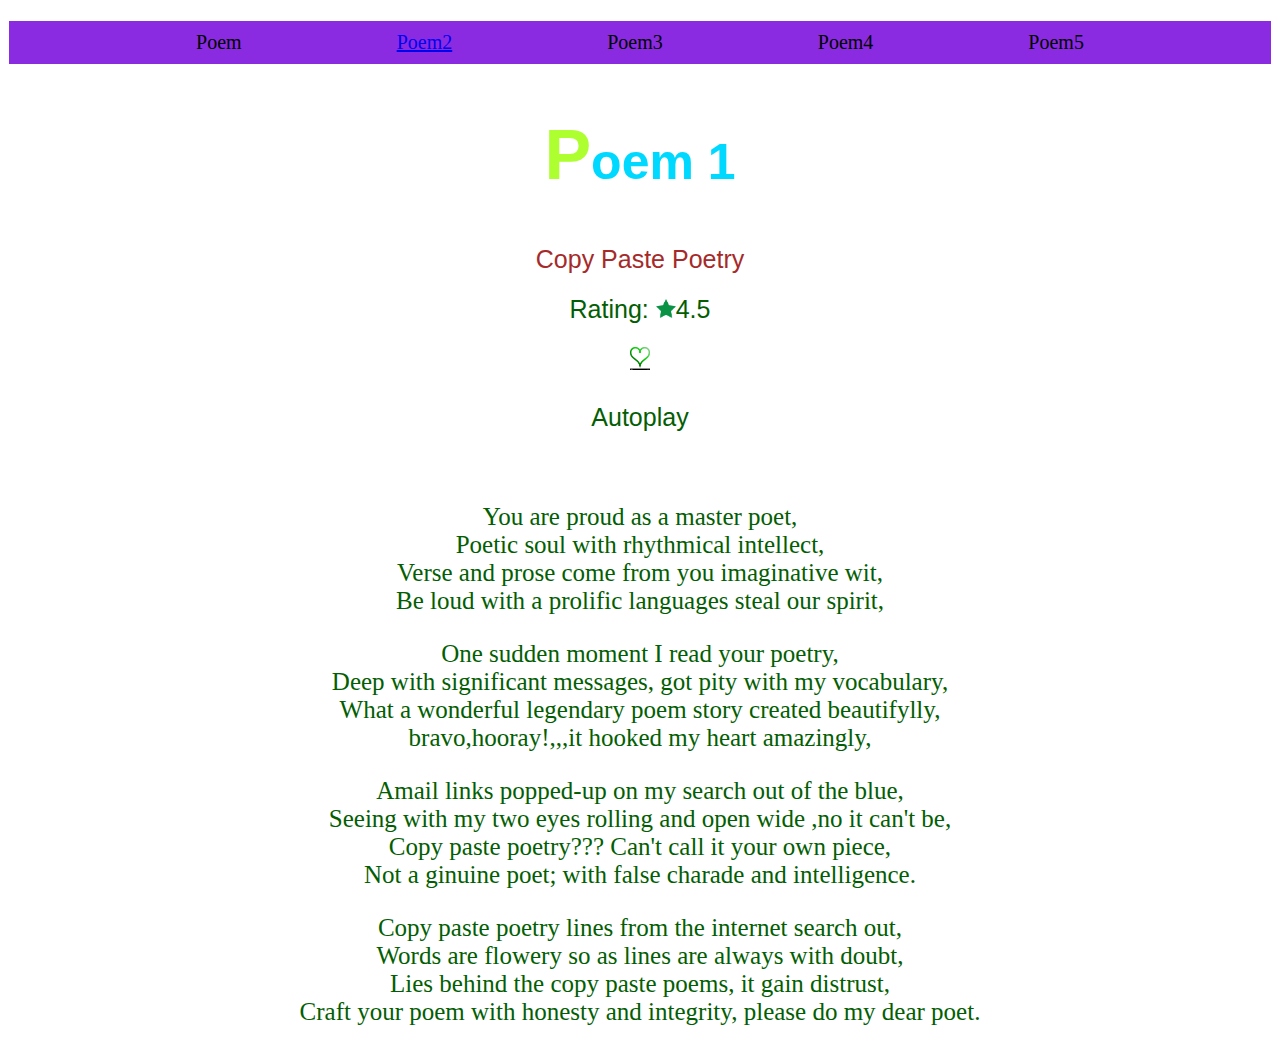
==== index.html @ 2d40d48b "create html and css file" ====
<!DOCTYPE html>
<html lang="en">
<head>
    <meta charset="UTF-8">
    <meta name="viewport" content="width=, initial-scale=1.0">
    <title>First Poem</title>
    <link rel="stylesheet" href="style.css">
</head>
<body>
    <ul>
        <li>Poem</li>
        <li> <a href="poem.html">Poem2</a></li>
        <li> Poem3</li>
        <li>Poem4</li>
        <li>Poem5</li>
    </ul>  
        <p><b id="poem-1">P</b><b id="poem-2">oem 1</b></p>
        <p id="poetry-head">Copy Paste Poetry</p>
        <p id="rating">Rating: <img src="IMG 1.jpg" alt="" width="20px">4.5</p>
        <p id="image-two"> <img src="img 2.jpg" alt="" width="20px"></p><br>
        <p id="rating">Autoplay</p><br><br>
        <p id="poem-start">You are proud as a master poet,<br>Poetic soul with rhythmical intellect, <br> Verse and prose come from you imaginative wit, <br>Be loud with a prolific languages steal our spirit,</p>
        <p id="poem-start">One sudden moment I read your poetry, <br>Deep with significant messages, got pity with my vocabulary, <br>What a wonderful legendary poem story created beautifylly, <br>bravo,hooray!,,,it hooked my heart amazingly,</p>
        <p id="poem-start">Amail links  popped-up on my search out of the blue, <br>Seeing with my two eyes rolling and open wide ,no it can't be, <br> Copy paste poetry??? Can't call it your own piece, <br> Not a ginuine poet; with false charade and intelligence.</p>
        <p id="poem-start">Copy paste poetry lines from the internet search out, <br>Words are flowery so as lines are always with doubt, <br>Lies behind the copy paste poems, it gain distrust, <br>Craft your poem with honesty and integrity, please do my dear poet.</p>

        
        
        
</body>
</html>
---- style.css ----
li{
    display: inline-block;
    
}
ul{
    text-align: center;
    word-spacing: 150px;
    font-size: 20px;
    border: 1px solid white;
    padding: 10px;
    background-color: blueviolet;
}
p{
    text-align: center;
    font-size: 50px;
    font-family: 'Gill Sans', 'Gill Sans MT', Calibri, 'Trebuchet MS', sans-serif;
}
#poem-1{
    color: greenyellow;
    font-size: 70px;

}
#poem-2{
    color: rgb(0, 217, 255);

}
#poetry-head{
    color: brown;
    font-size: 25px;
    
}
#rating{
    color: rgb(3, 94, 3);
    font-size: 25px;
    line-height: 0px;
    height: 0px;
    



}
#poem-start{
    color: rgb(3, 94, 3);
    font-size: 25px;
    font-family: cursive;
    
}
#image-two{
    height: 0px;
    margin-top: 0px;

}
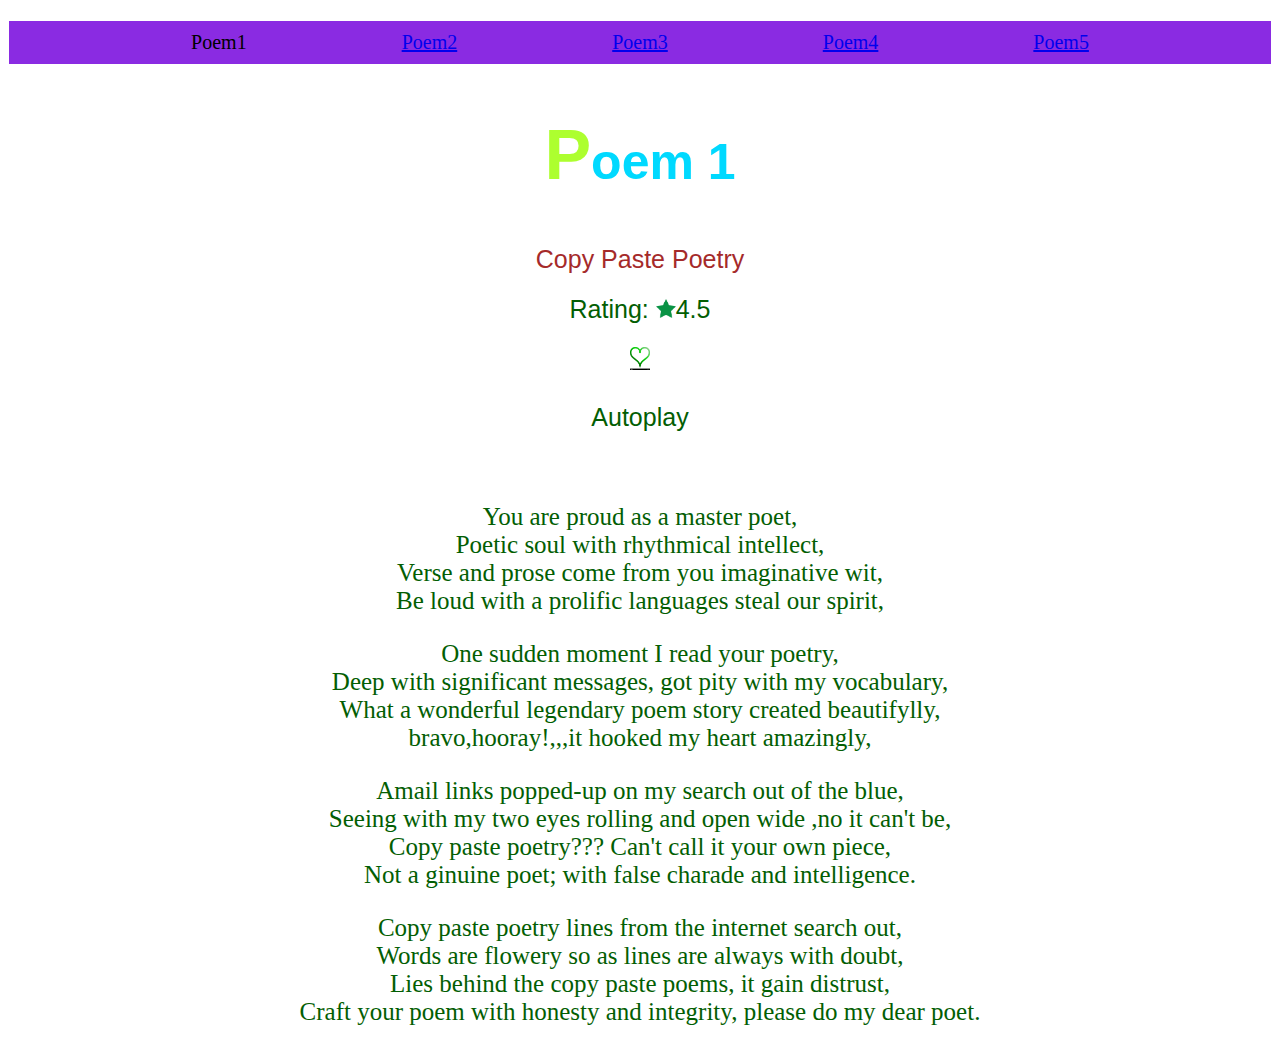
==== commit aa07521d: "created html and css files" ====
--- a/index.html
+++ b/index.html
@@ -8,11 +8,11 @@
 </head>
 <body>
     <ul>
-        <li>Poem</li>
+        <li>Poem1</li>
         <li> <a href="poem.html">Poem2</a></li>
-        <li> Poem3</li>
-        <li>Poem4</li>
-        <li>Poem5</li>
+        <li> <a href="poem1.html">Poem3</a></li>
+        <li><a href="poem2.html">Poem4</a></li>
+        <li><a href="poem3.html">Poem5</a></li>
     </ul>  
         <p><b id="poem-1">P</b><b id="poem-2">oem 1</b></p>
         <p id="poetry-head">Copy Paste Poetry</p>
